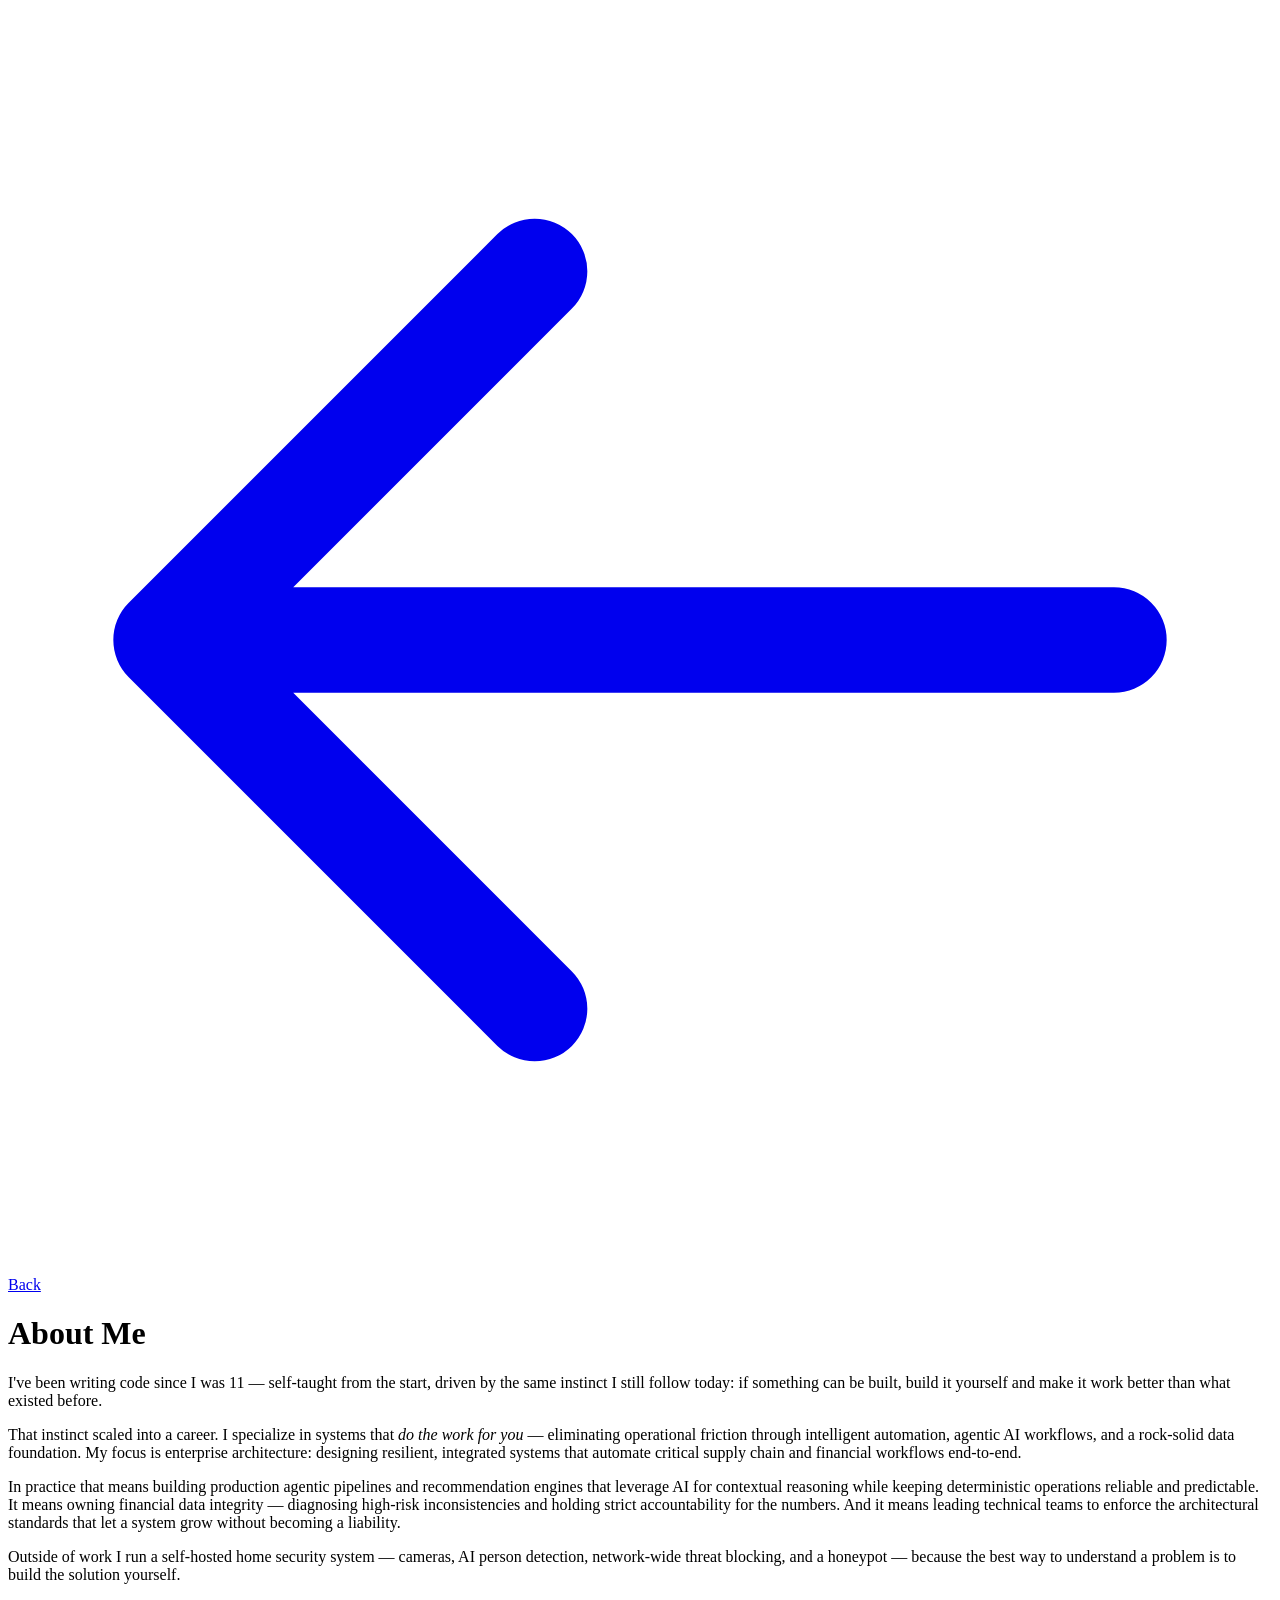
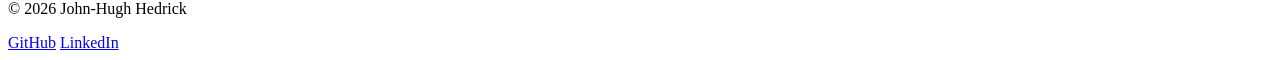
==== site/about/index.html @ 14d6a272 "restructure homepage to move bio into About Me page" ====
<!DOCTYPE html>
<html lang="en">
<head>
<meta charset="utf-8">
<meta name="viewport" content="width=device-width, initial-scale=1">
<title>About — John-Hugh Hedrick</title>
<meta name="description" content="About John-Hugh Hedrick — self-taught developer, Solutions Architect, and builder of systems that do the work for you.">
<meta name="theme-color" content="#0d1117">
<link rel="preconnect" href="https://fonts.googleapis.com">
<link rel="preconnect" href="https://fonts.gstatic.com" crossorigin>
<link rel="stylesheet" href="https://fonts.googleapis.com/css2?family=Newsreader:opsz,wght@6..72,500;6..72,700&family=IBM+Plex+Sans:wght@400;500&display=swap">
<link rel="stylesheet" href="/css/site.css">
</head>
<body>
	<main>
		<a class="back" href="/">
			<svg fill="none" stroke="currentColor" viewBox="0 0 24 24"><path stroke-linecap="round" stroke-linejoin="round" stroke-width="2" d="M10 19l-7-7m0 0l7-7m-7 7h18"/></svg>
			Back
		</a>

		<header class="page">
			<h1 class="page-title">About Me</h1>
		</header>

		<div class="prose">
			<p>I've been writing code since I was 11 — self-taught from the start, driven by the same instinct I still follow today: if something can be built, build it yourself and make it work better than what existed before.</p>
			<p>That instinct scaled into a career. I specialize in systems that <em>do the work for you</em> — eliminating operational friction through intelligent automation, agentic AI workflows, and a rock-solid data foundation. My focus is enterprise architecture: designing resilient, integrated systems that automate critical supply chain and financial workflows end-to-end.</p>
			<p>In practice that means building production agentic pipelines and recommendation engines that leverage AI for contextual reasoning while keeping deterministic operations reliable and predictable. It means owning financial data integrity — diagnosing high-risk inconsistencies and holding strict accountability for the numbers. And it means leading technical teams to enforce the architectural standards that let a system grow without becoming a liability.</p>
			<p>Outside of work I run a self-hosted home security system — cameras, AI person detection, network-wide threat blocking, and a honeypot — because the best way to understand a problem is to build the solution yourself.</p>
		</div>
	</main>

	<footer class="site">
		<div class="inner">
			<p>&copy; 2026 John-Hugh Hedrick</p>
			<nav>
				<a href="https://github.com/johnhh2" target="_blank" rel="noopener noreferrer">GitHub</a>
				<a href="https://www.linkedin.com/in/john-hugh-hedrick/" target="_blank" rel="noopener noreferrer">LinkedIn</a>
			</nav>
		</div>
	</footer>
<script src="/js/analytics.js"></script>
</body>
</html>
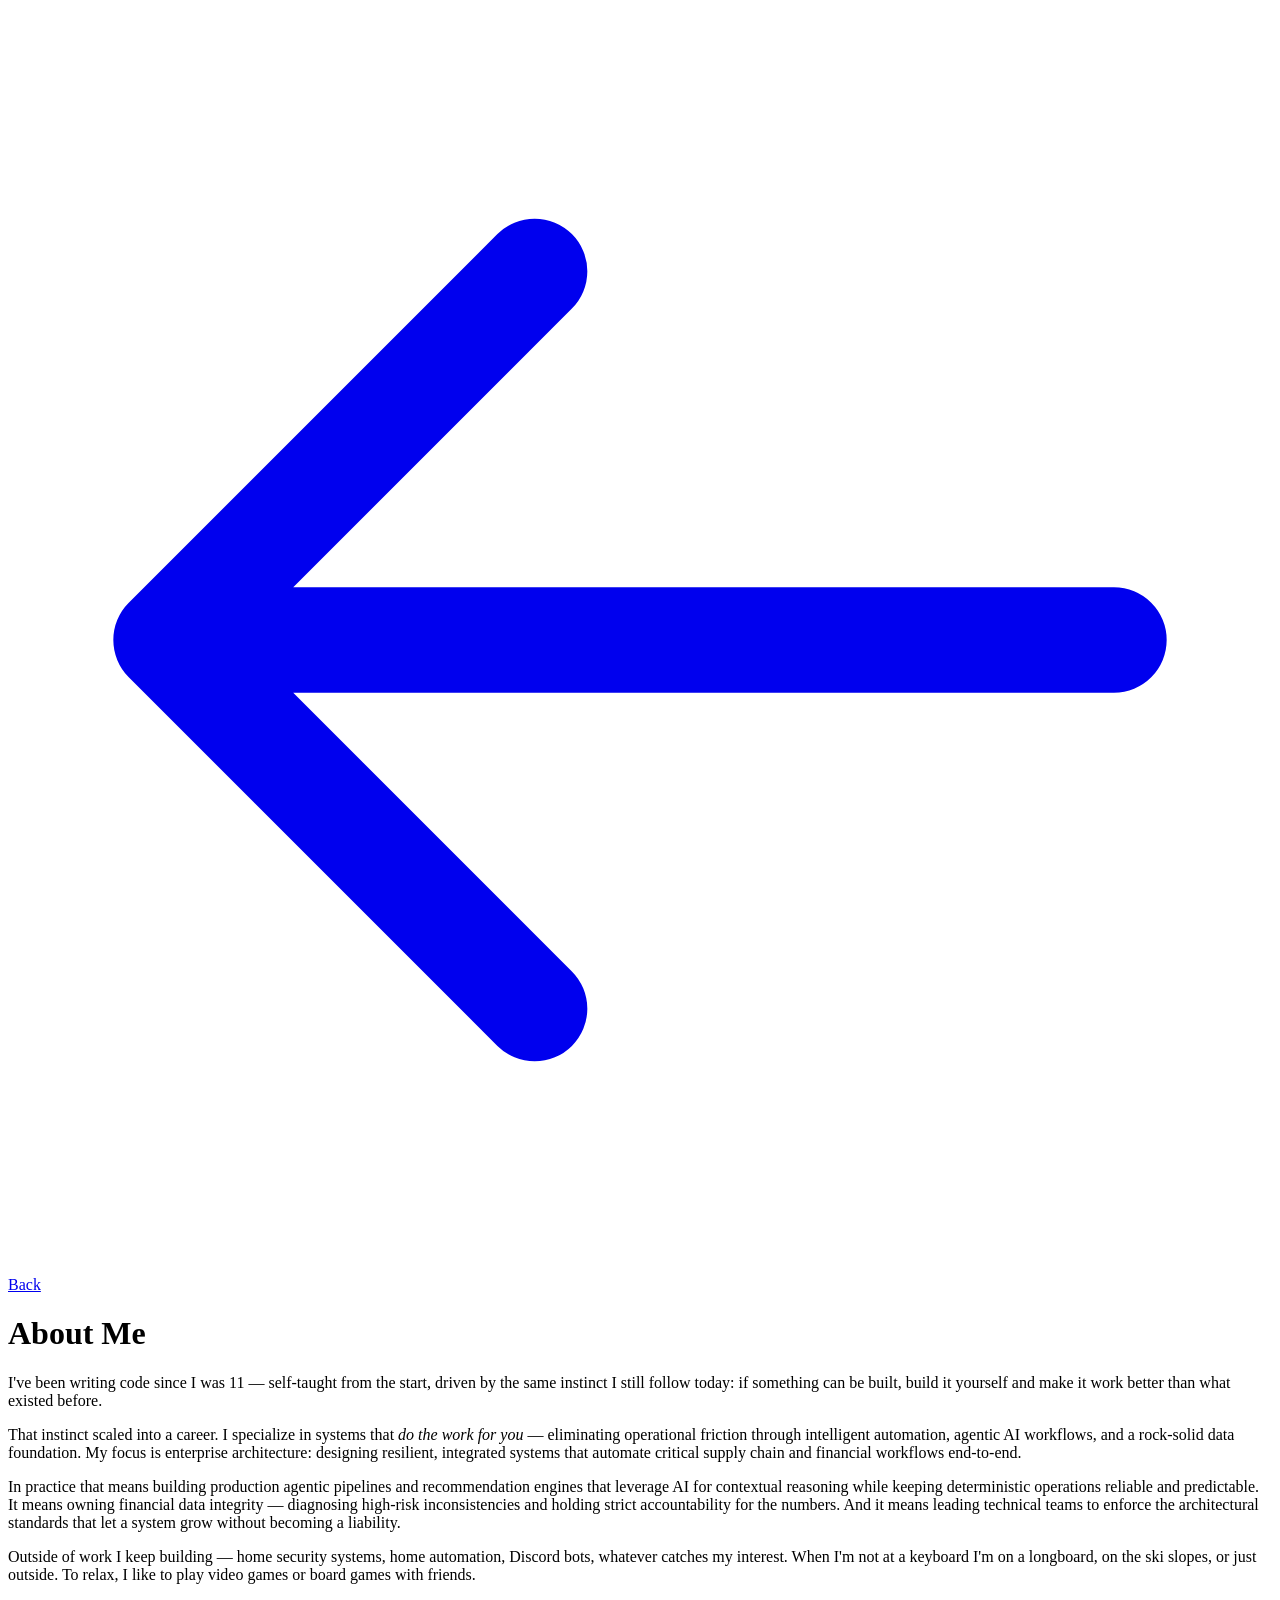
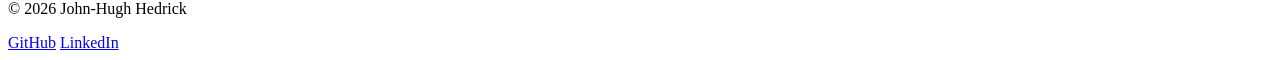
==== commit 2c2ac6ac: "add About Me section and page" ====
--- a/site/about/index.html
+++ b/site/about/index.html
@@ -26,7 +26,7 @@
 			<p>I've been writing code since I was 11 — self-taught from the start, driven by the same instinct I still follow today: if something can be built, build it yourself and make it work better than what existed before.</p>
 			<p>That instinct scaled into a career. I specialize in systems that <em>do the work for you</em> — eliminating operational friction through intelligent automation, agentic AI workflows, and a rock-solid data foundation. My focus is enterprise architecture: designing resilient, integrated systems that automate critical supply chain and financial workflows end-to-end.</p>
 			<p>In practice that means building production agentic pipelines and recommendation engines that leverage AI for contextual reasoning while keeping deterministic operations reliable and predictable. It means owning financial data integrity — diagnosing high-risk inconsistencies and holding strict accountability for the numbers. And it means leading technical teams to enforce the architectural standards that let a system grow without becoming a liability.</p>
-			<p>Outside of work I run a self-hosted home security system — cameras, AI person detection, network-wide threat blocking, and a honeypot — because the best way to understand a problem is to build the solution yourself.</p>
+			<p>Outside of work I keep building — home security systems, home automation, Discord bots, whatever catches my interest. When I'm not at a keyboard I'm on a longboard, on the ski slopes, or just outside. To relax, I like to play video games or board games with friends.</p>
 		</div>
 	</main>
 
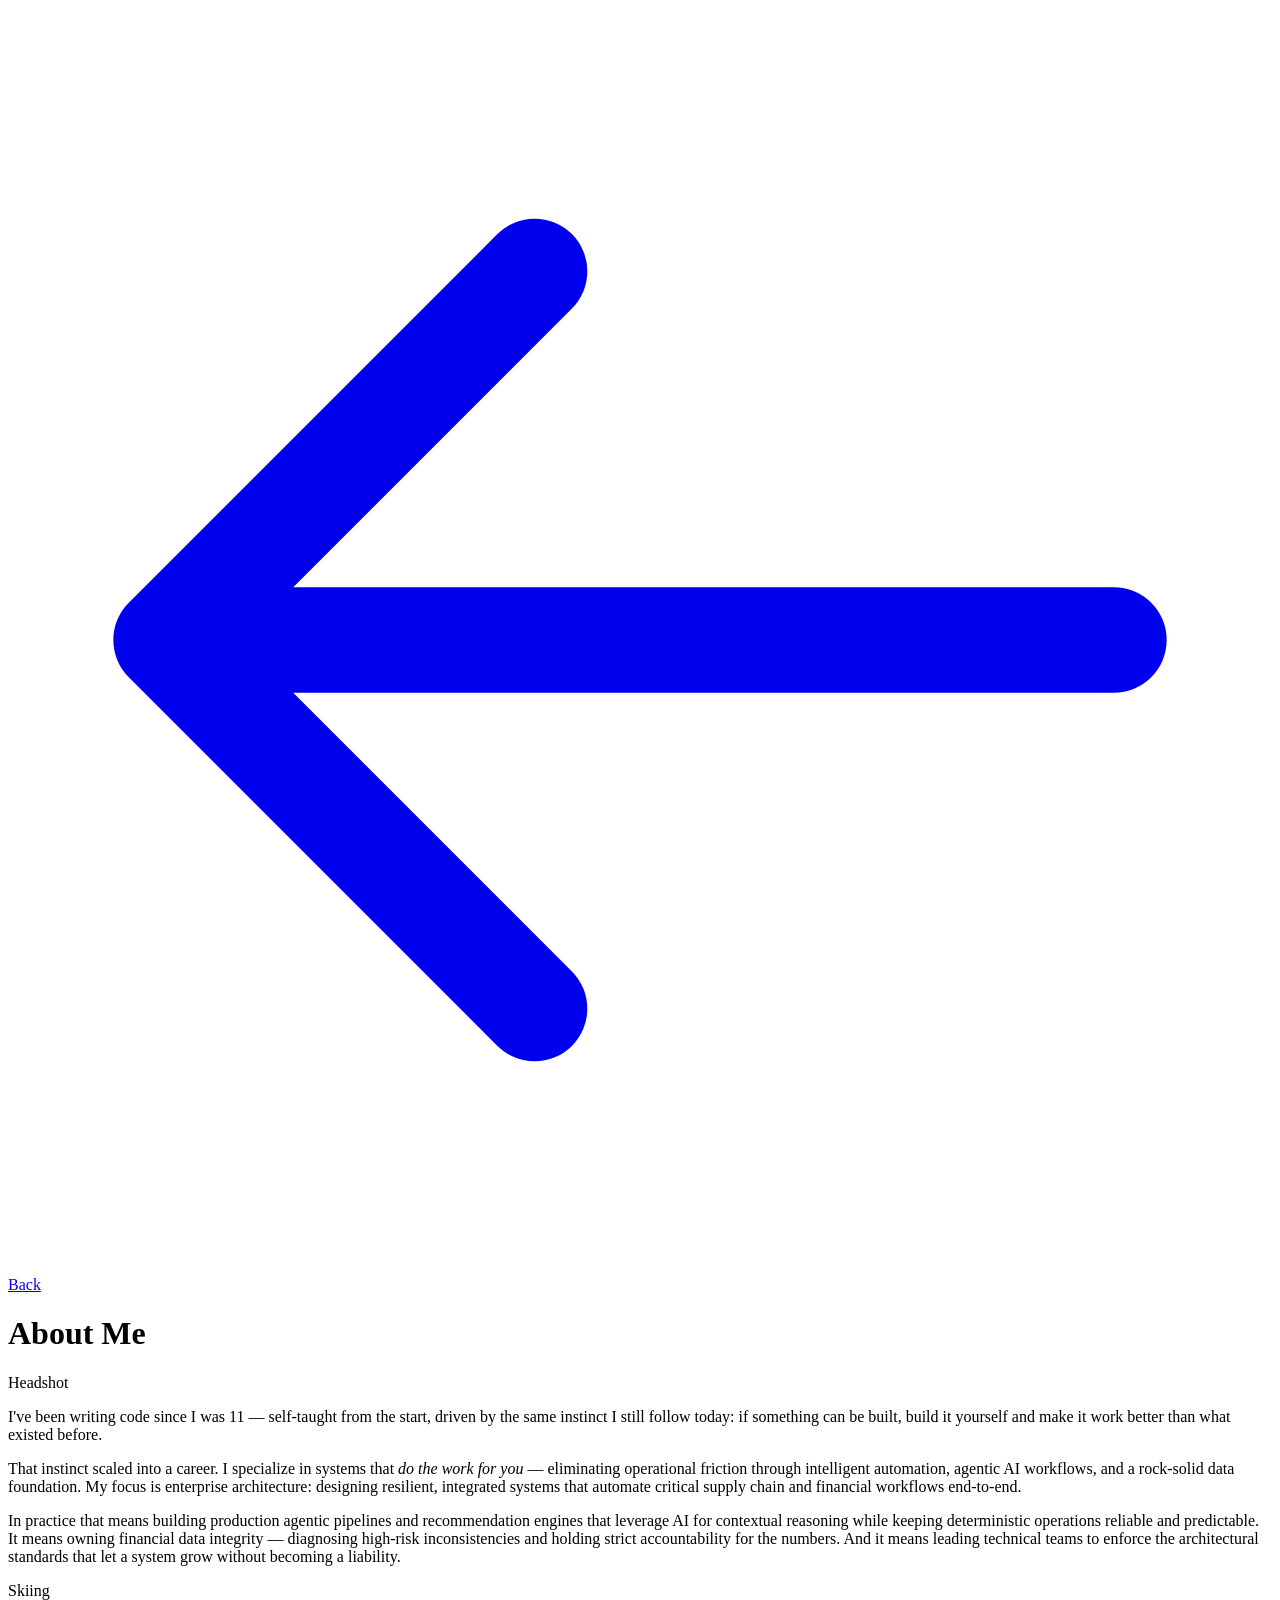
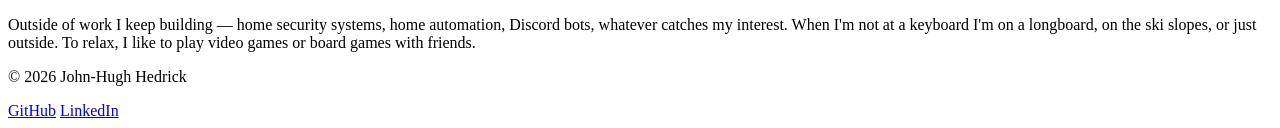
==== commit 4d55e71b: "add About Me page with bio and photo placeholders" ====
--- a/site/about/index.html
+++ b/site/about/index.html
@@ -22,11 +22,18 @@
 			<h1 class="page-title">About Me</h1>
 		</header>
 
-		<div class="prose">
-			<p>I've been writing code since I was 11 — self-taught from the start, driven by the same instinct I still follow today: if something can be built, build it yourself and make it work better than what existed before.</p>
-			<p>That instinct scaled into a career. I specialize in systems that <em>do the work for you</em> — eliminating operational friction through intelligent automation, agentic AI workflows, and a rock-solid data foundation. My focus is enterprise architecture: designing resilient, integrated systems that automate critical supply chain and financial workflows end-to-end.</p>
-			<p>In practice that means building production agentic pipelines and recommendation engines that leverage AI for contextual reasoning while keeping deterministic operations reliable and predictable. It means owning financial data integrity — diagnosing high-risk inconsistencies and holding strict accountability for the numbers. And it means leading technical teams to enforce the architectural standards that let a system grow without becoming a liability.</p>
-			<p>Outside of work I keep building — home security systems, home automation, Discord bots, whatever catches my interest. When I'm not at a keyboard I'm on a longboard, on the ski slopes, or just outside. To relax, I like to play video games or board games with friends.</p>
+		<div class="about-hero">
+			<div class="photo-placeholder about-headshot"><span>Headshot</span></div>
+			<div class="prose">
+				<p>I've been writing code since I was 11 — self-taught from the start, driven by the same instinct I still follow today: if something can be built, build it yourself and make it work better than what existed before.</p>
+				<p>That instinct scaled into a career. I specialize in systems that <em>do the work for you</em> — eliminating operational friction through intelligent automation, agentic AI workflows, and a rock-solid data foundation. My focus is enterprise architecture: designing resilient, integrated systems that automate critical supply chain and financial workflows end-to-end.</p>
+				<p>In practice that means building production agentic pipelines and recommendation engines that leverage AI for contextual reasoning while keeping deterministic operations reliable and predictable. It means owning financial data integrity — diagnosing high-risk inconsistencies and holding strict accountability for the numbers. And it means leading technical teams to enforce the architectural standards that let a system grow without becoming a liability.</p>
+			</div>
+		</div>
+
+		<div class="about-hobby">
+			<div class="photo-placeholder about-ski"><span>Skiing</span></div>
+			<p class="prose">Outside of work I keep building — home security systems, home automation, Discord bots, whatever catches my interest. When I'm not at a keyboard I'm on a longboard, on the ski slopes, or just outside. To relax, I like to play video games or board games with friends.</p>
 		</div>
 	</main>
 
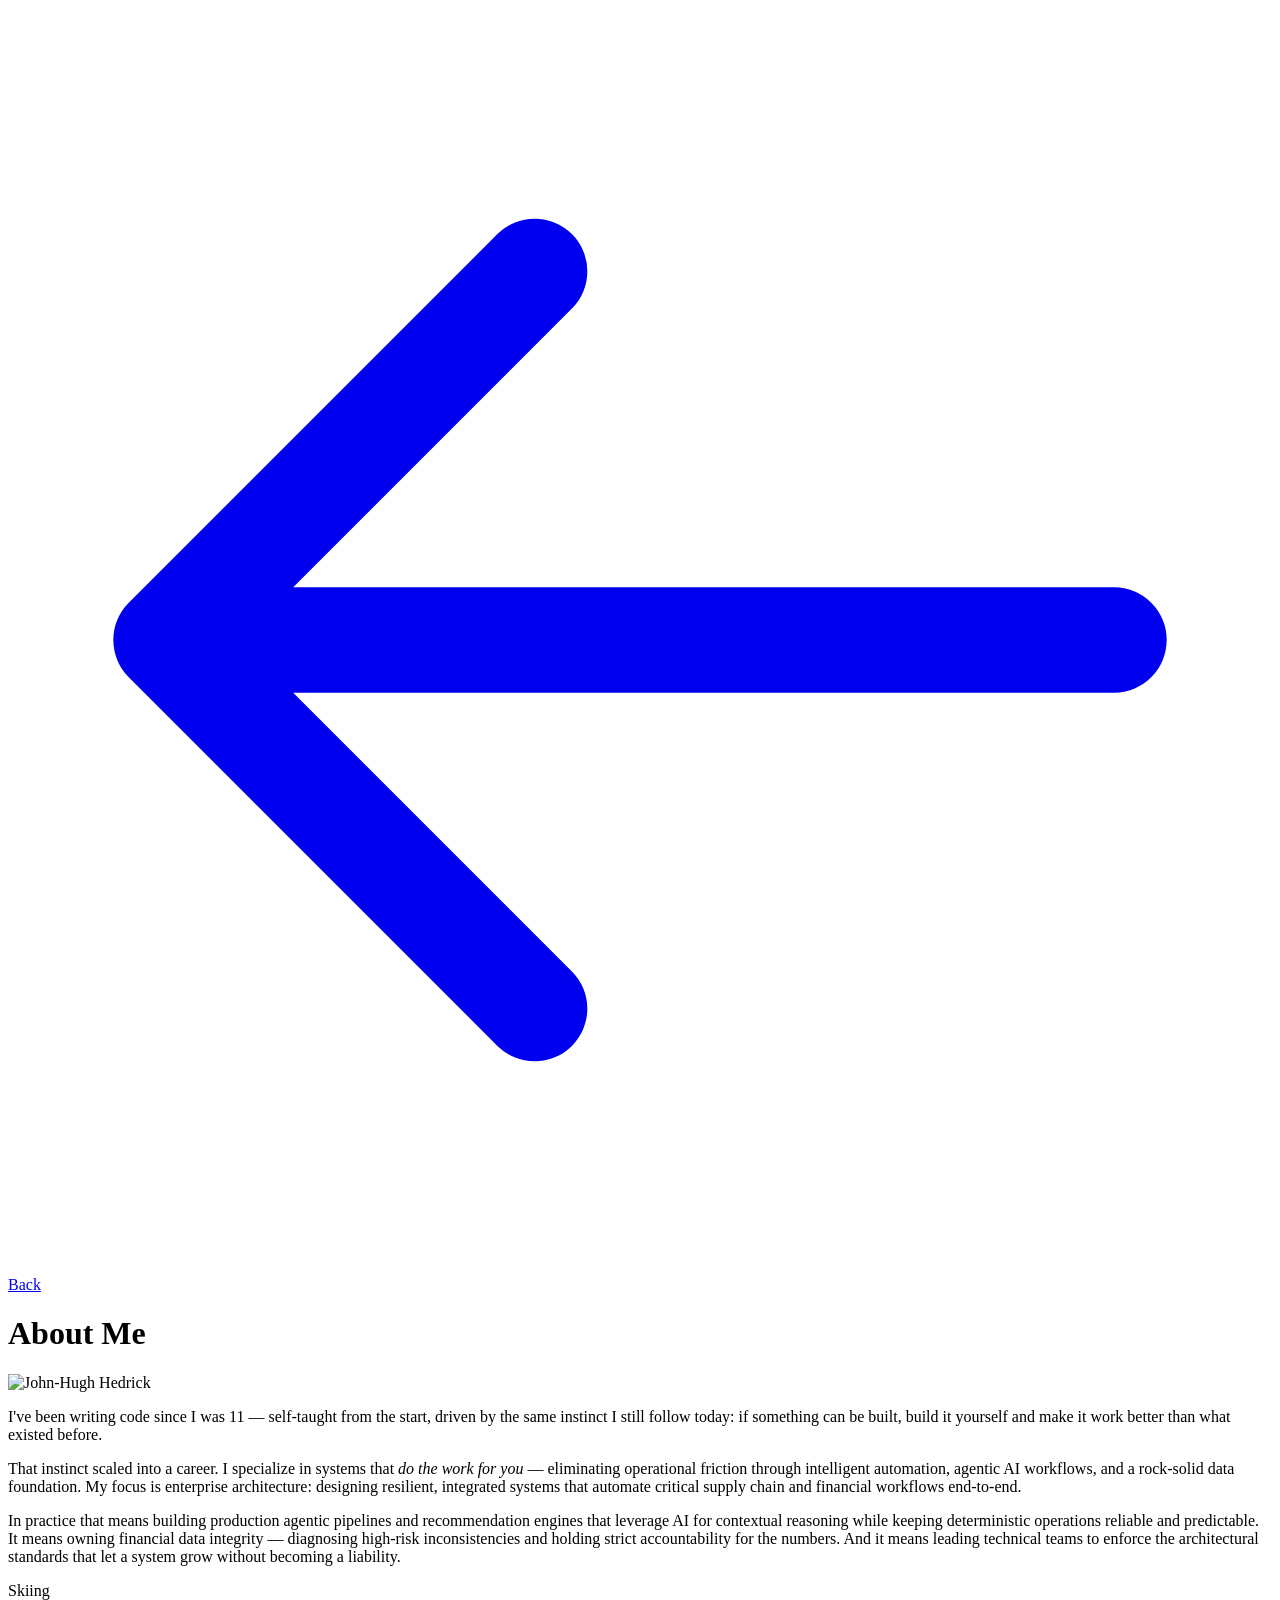
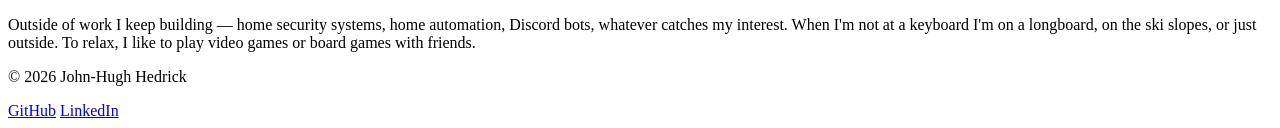
==== commit 5e9521f9: "add profile picture to about me" ====
--- a/site/about/index.html
+++ b/site/about/index.html
@@ -23,7 +23,7 @@
 		</header>
 
 		<div class="about-hero">
-			<div class="photo-placeholder about-headshot"><span>Headshot</span></div>
+			<img class="about-headshot" src="/media/me.jpg" alt="John-Hugh Hedrick">
 			<div class="prose">
 				<p>I've been writing code since I was 11 — self-taught from the start, driven by the same instinct I still follow today: if something can be built, build it yourself and make it work better than what existed before.</p>
 				<p>That instinct scaled into a career. I specialize in systems that <em>do the work for you</em> — eliminating operational friction through intelligent automation, agentic AI workflows, and a rock-solid data foundation. My focus is enterprise architecture: designing resilient, integrated systems that automate critical supply chain and financial workflows end-to-end.</p>
